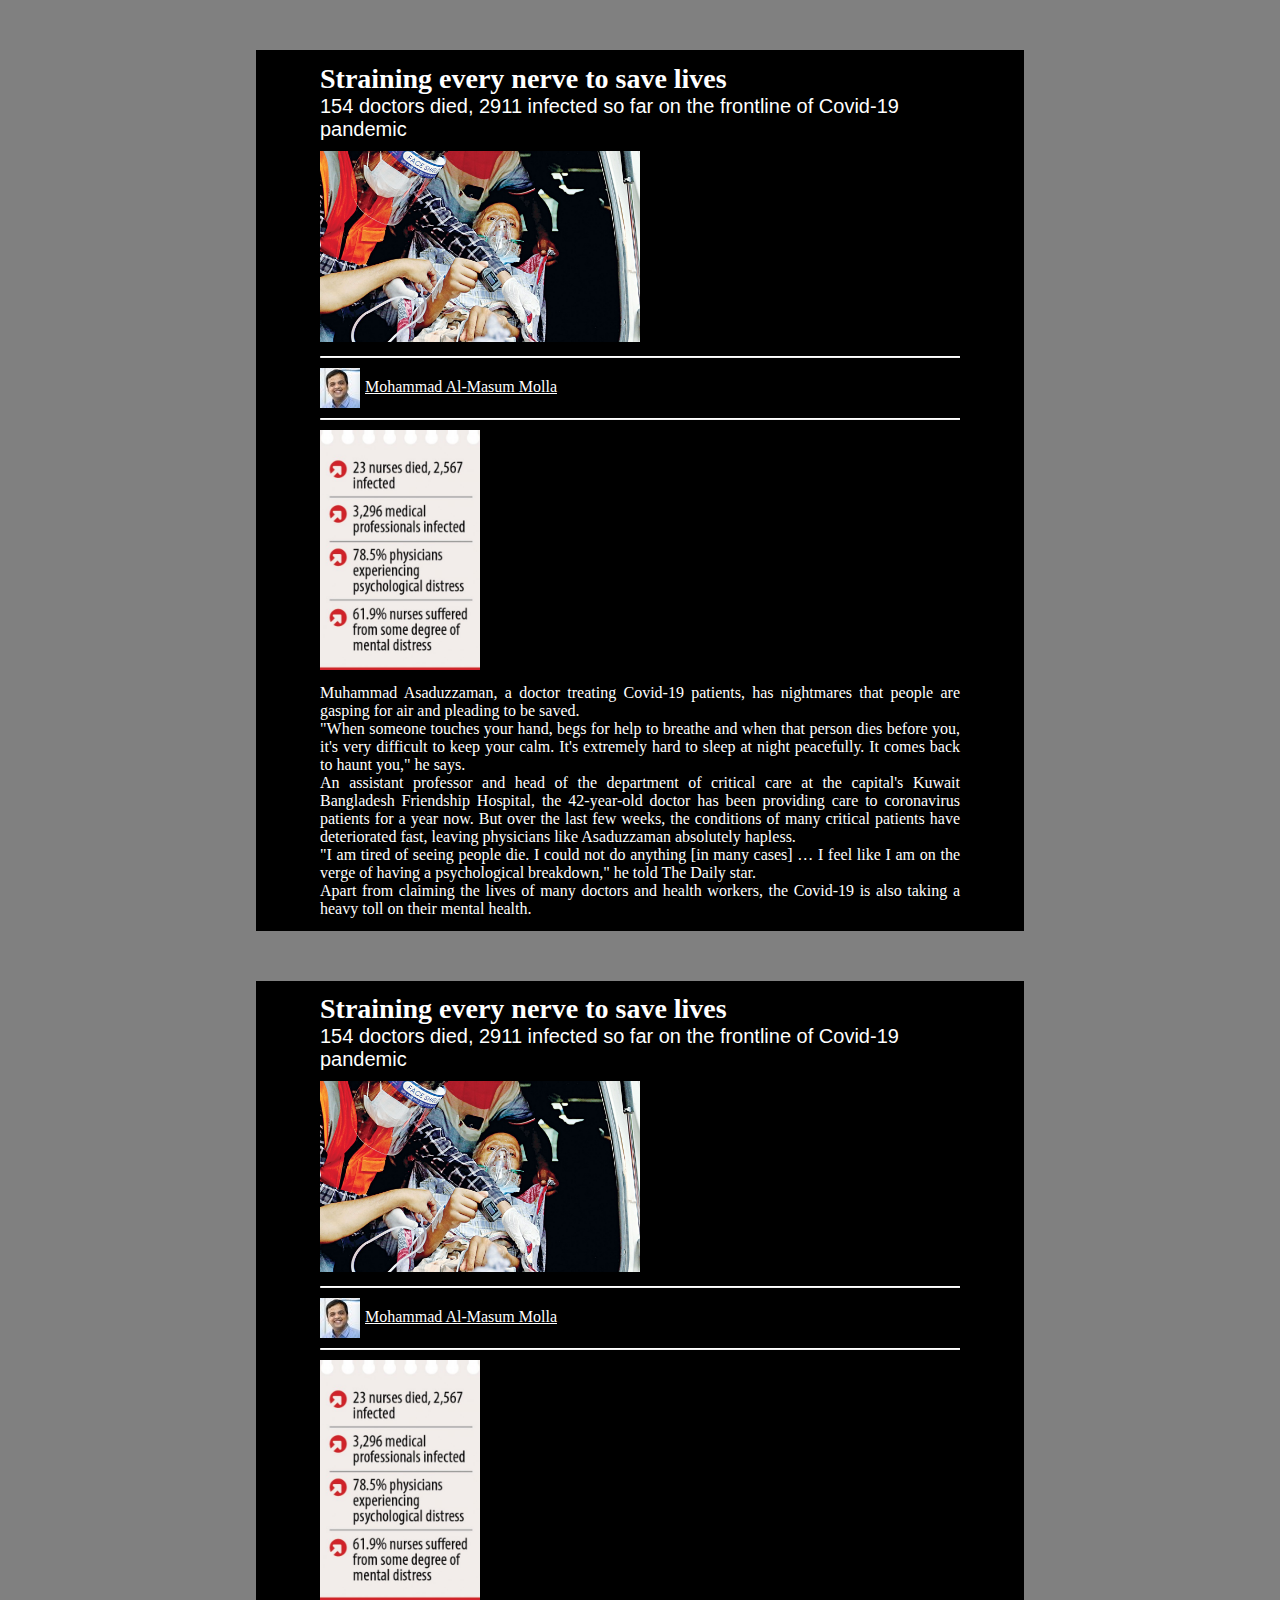
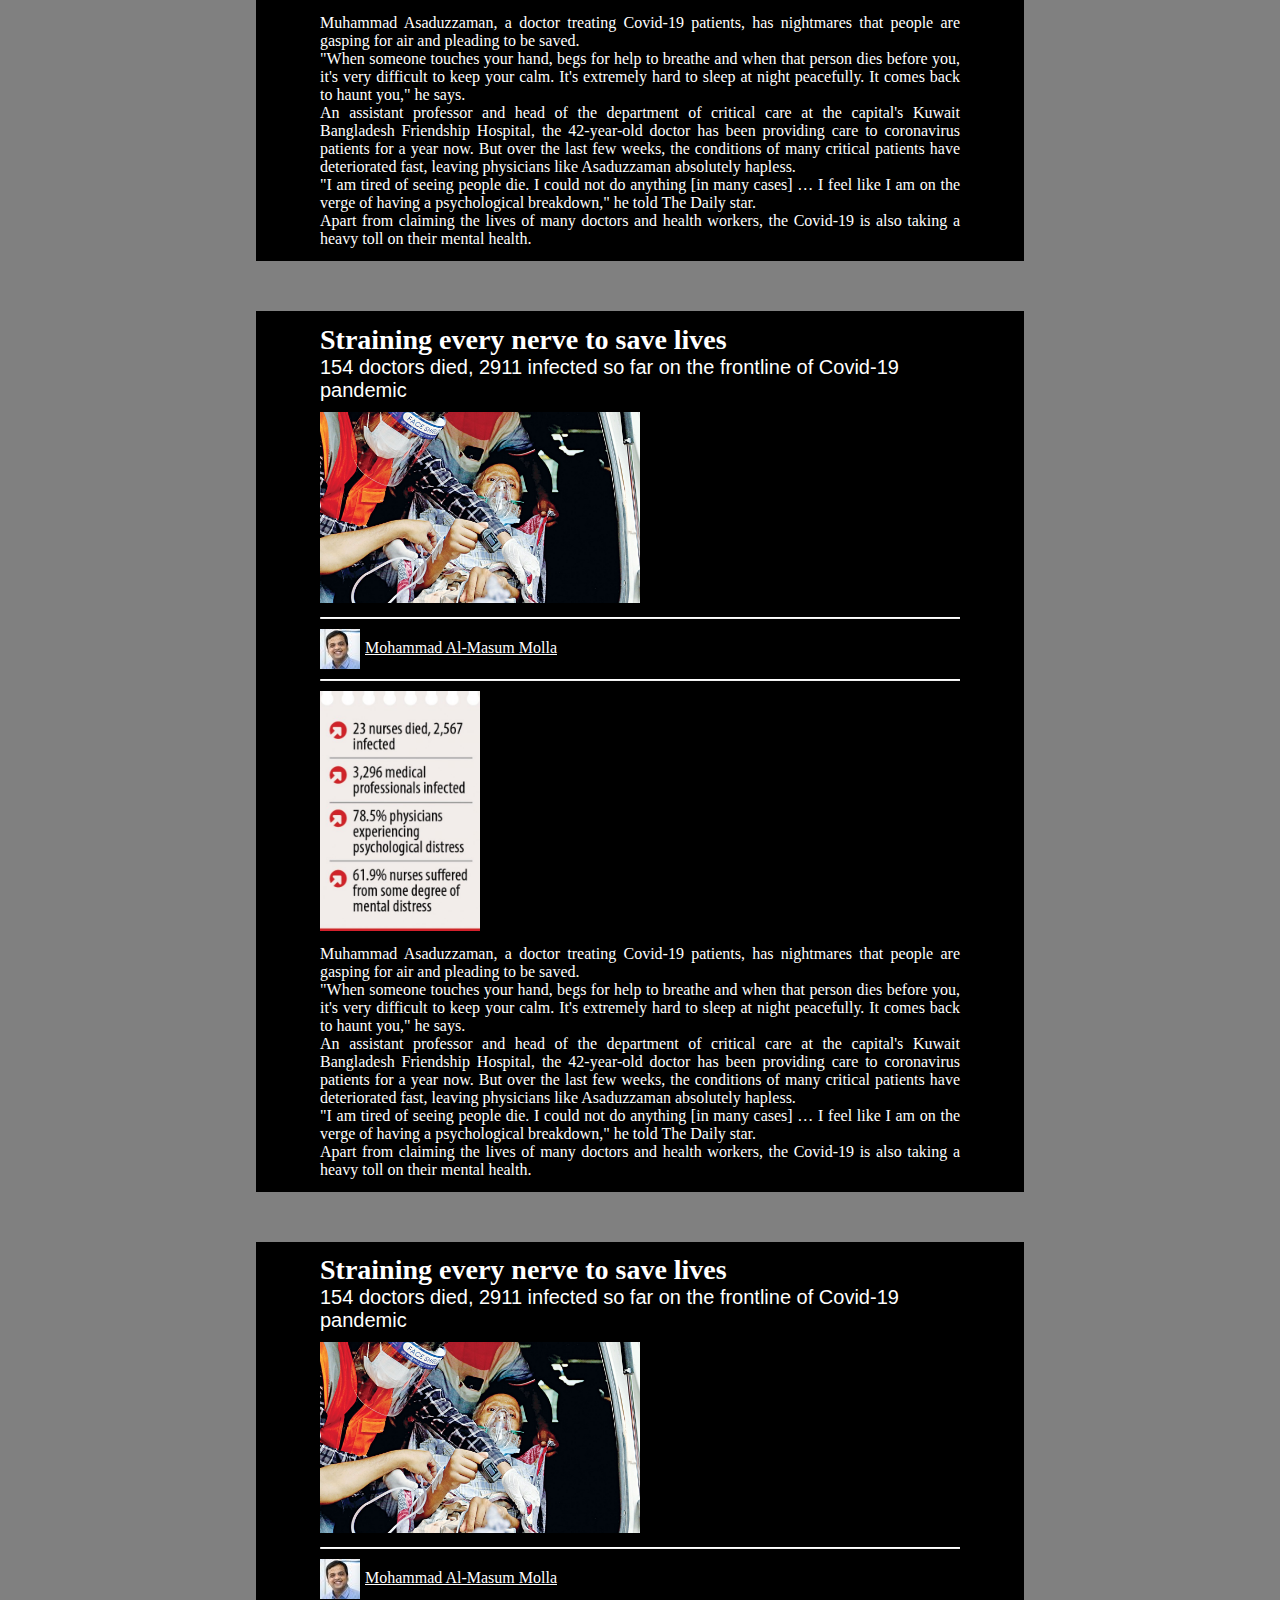
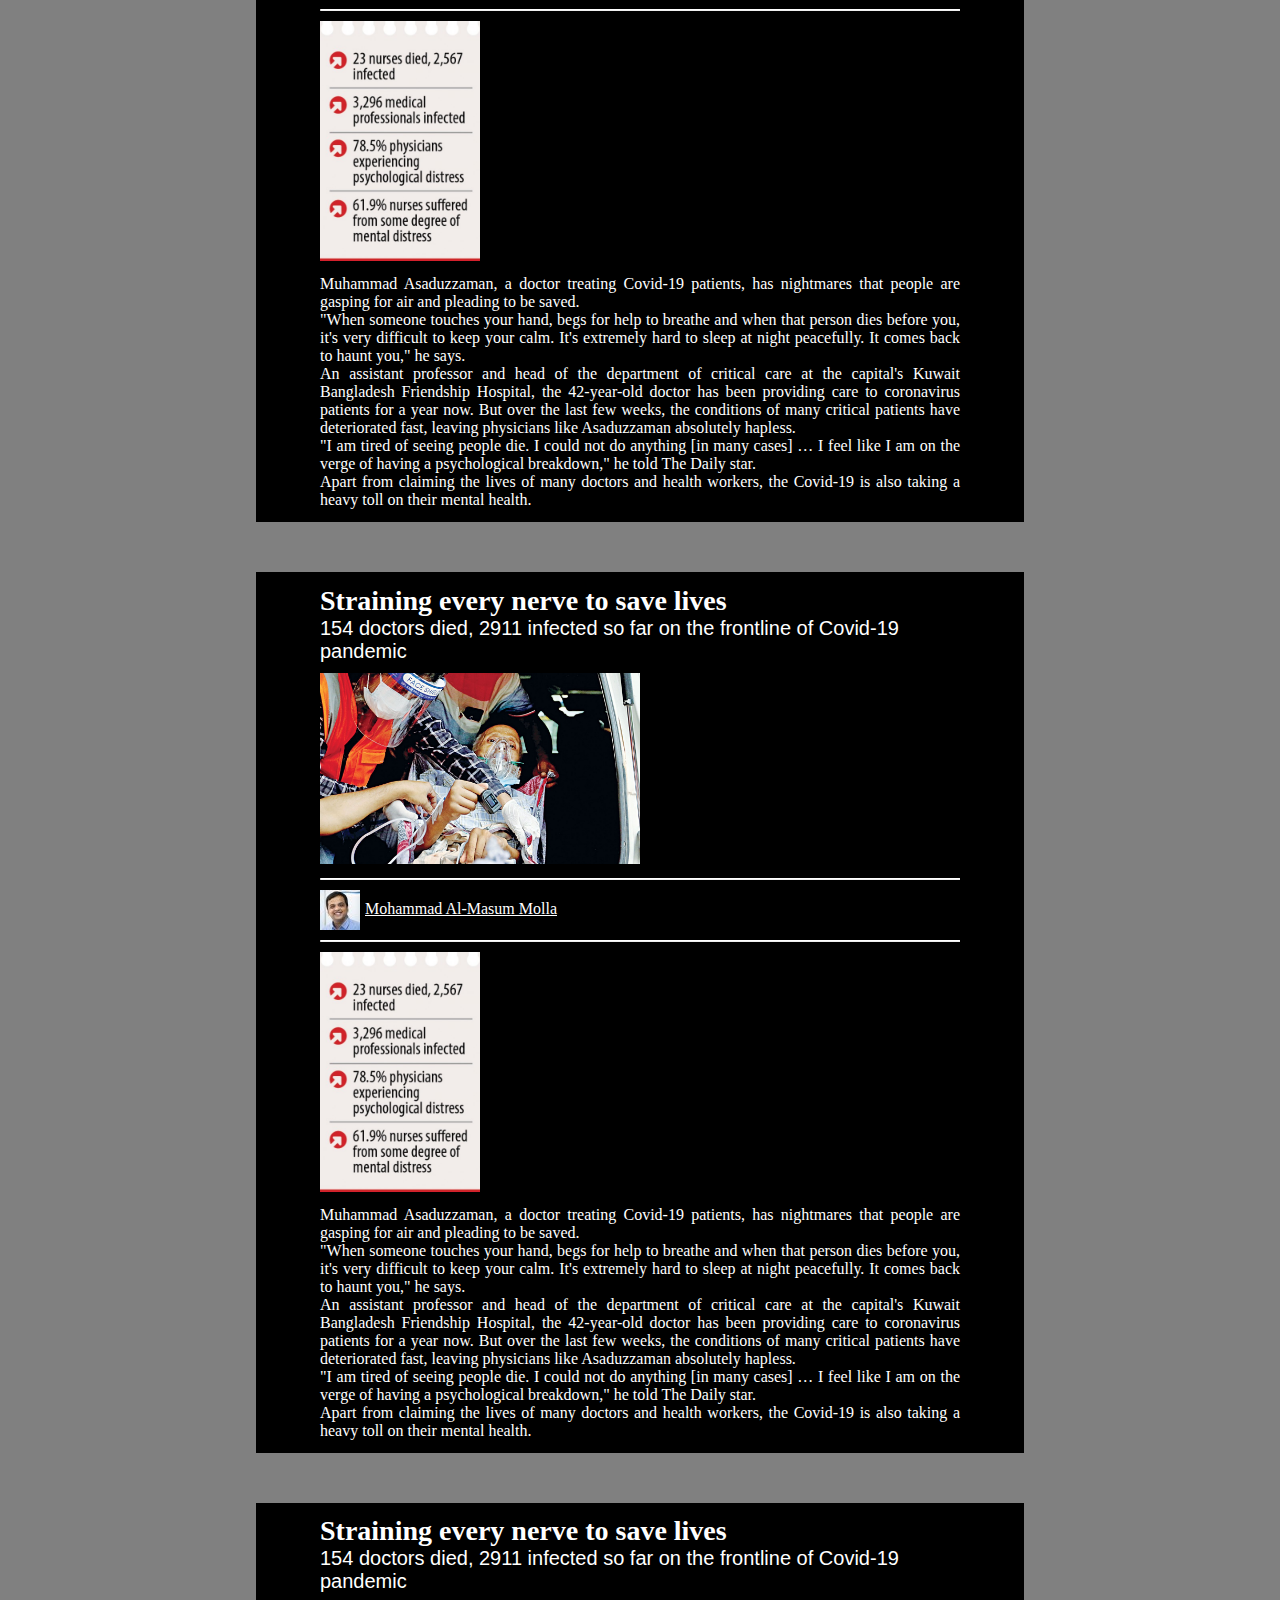
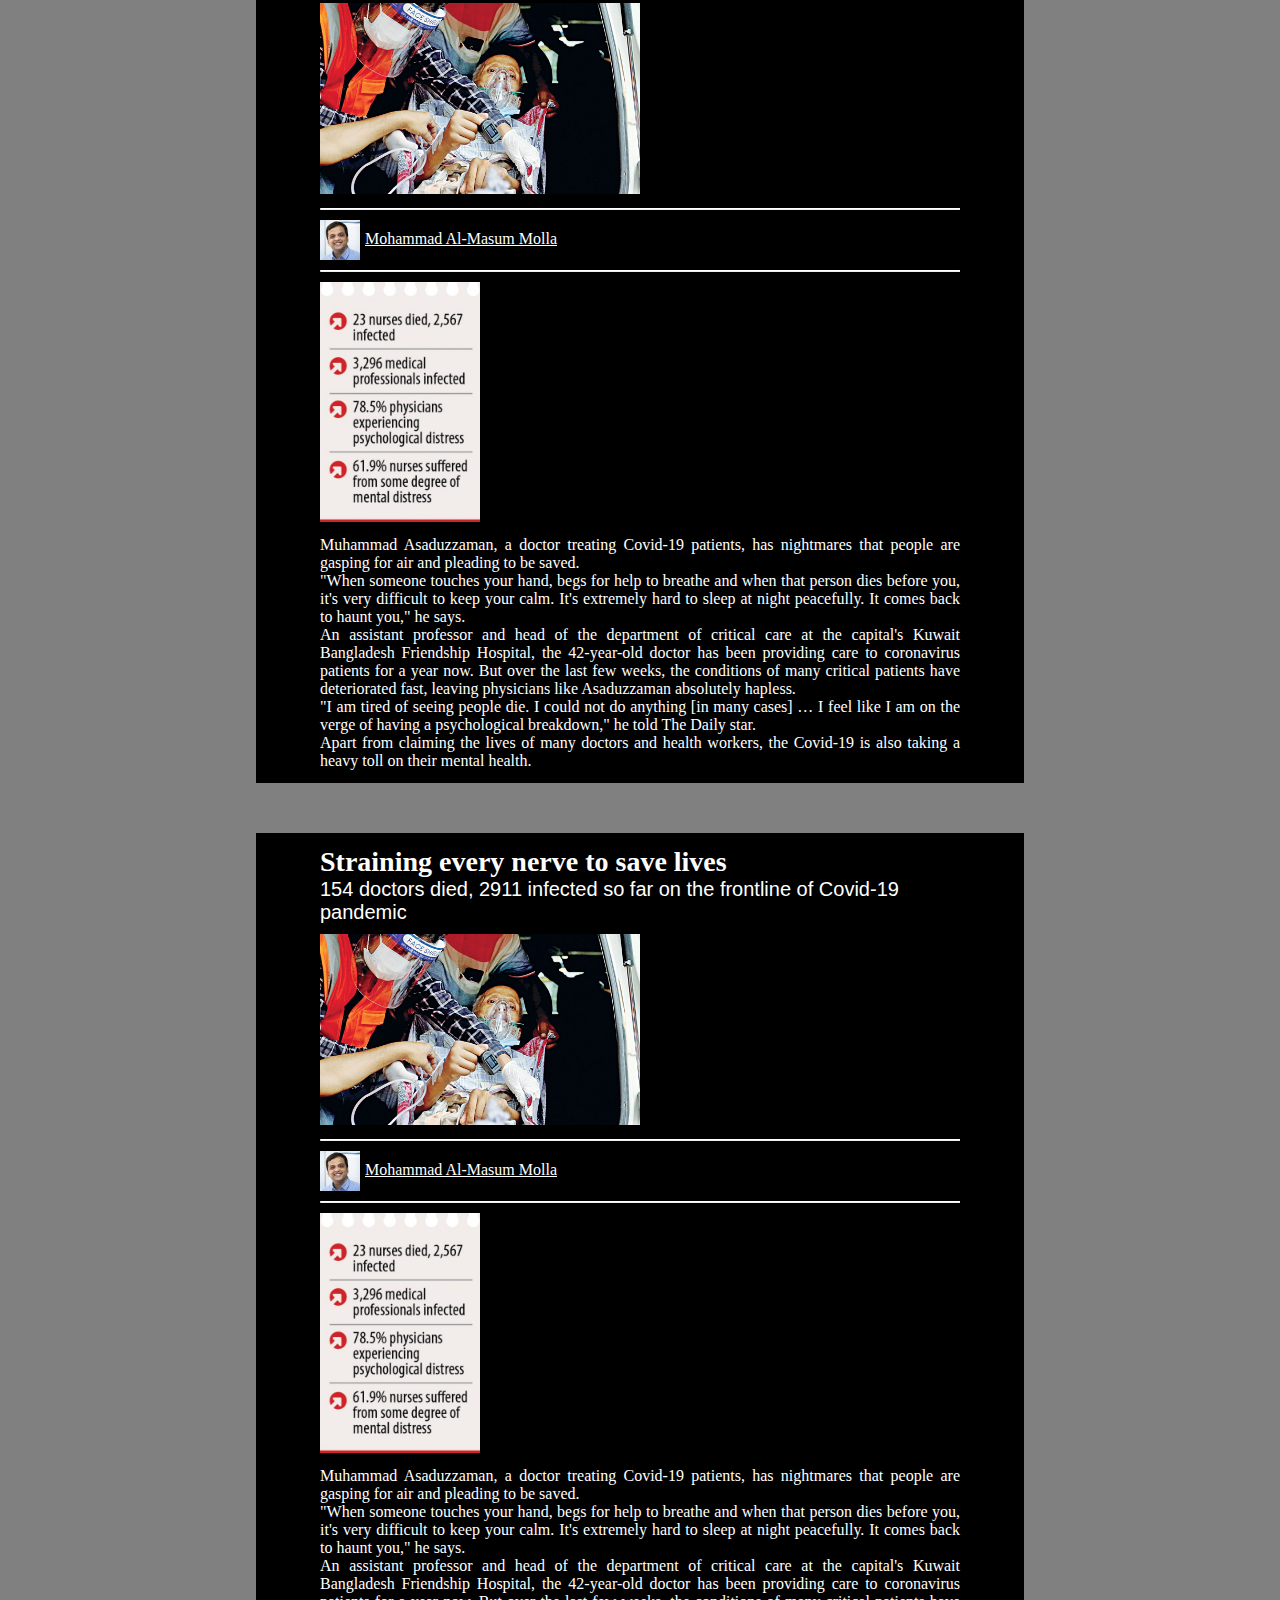
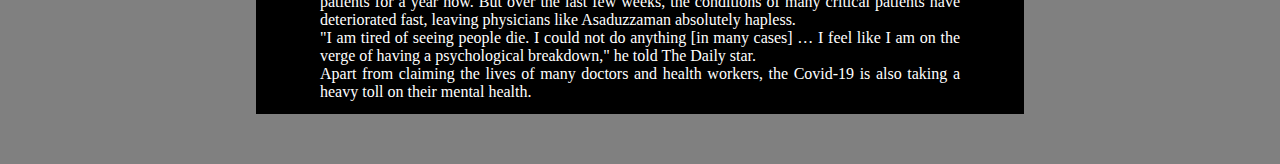
==== Blogs/index.html @ b3de39ba "Assignmet uploaded" ====
<!DOCTYPE html>
<html lang="en">

<head>
    <meta charset="UTF-8">
    <meta http-equiv="X-UA-Compatible" content="IE=edge">
    <meta name="viewport" content="width=device-width, initial-scale=1.0">
    <title>Blogs</title>
    <link rel="stylesheet" href="assets/css/style.css">
</head>

<body>
    <div class="blog">
        <h1>Straining every nerve to save lives</h1>
        <h2>154 doctors died, 2911 infected so far on the frontline of Covid-19 pandemic</h2>
        <img src="assets/images/image.jpg" alt="image1">
        <hr>
        <img src="assets/images/reporter.jpg" alt="">
        <p>Mohammad Al-Masum Molla</p>
        <hr>
        <img src="assets/images/chart.jpg" alt="">
        <br>
        <article>
            <p>
                Muhammad Asaduzzaman, a doctor treating Covid-19 patients, has nightmares that people are gasping for
                air
                and
                pleading to be saved.</p>

            <p>
                "When someone touches your hand, begs for help to breathe and when that person dies before you, it's
                very
                difficult to keep your calm. It's extremely hard to sleep at night peacefully. It comes back to haunt
                you,"
                he says.

            </p>

            <p>
                An assistant professor and head of the department of critical care at the capital's Kuwait Bangladesh
                Friendship Hospital, the 42-year-old doctor has been providing care to coronavirus patients for a year
                now.
                But over the last few weeks, the conditions of many critical patients have deteriorated fast, leaving
                physicians like Asaduzzaman absolutely hapless.
            </p>
            <p>
                "I am tired of seeing people die. I could not do anything [in many cases] … I feel like I am on the
                verge of
                having a psychological breakdown," he told The Daily star.
            </p>
            <p>
                Apart from claiming the lives of many doctors and health workers, the Covid-19 is also taking a heavy
                toll
                on their mental health.
            </p>
        </article>
    </div>


    <div class="blog">
        <h1>Straining every nerve to save lives</h1>
        <h2>154 doctors died, 2911 infected so far on the frontline of Covid-19 pandemic</h2>
        <img src="assets/images/image.jpg" alt="image1">
        <hr>
        <img src="assets/images/reporter.jpg" alt="">
        <p>Mohammad Al-Masum Molla</p>
        <hr>
        <img src="assets/images/chart.jpg" alt="">
        <br>
        <article>
            <p>
                Muhammad Asaduzzaman, a doctor treating Covid-19 patients, has nightmares that people are gasping for
                air
                and
                pleading to be saved.</p>

            <p>
                "When someone touches your hand, begs for help to breathe and when that person dies before you, it's
                very
                difficult to keep your calm. It's extremely hard to sleep at night peacefully. It comes back to haunt
                you,"
                he says.

            </p>

            <p>
                An assistant professor and head of the department of critical care at the capital's Kuwait Bangladesh
                Friendship Hospital, the 42-year-old doctor has been providing care to coronavirus patients for a year
                now.
                But over the last few weeks, the conditions of many critical patients have deteriorated fast, leaving
                physicians like Asaduzzaman absolutely hapless.
            </p>
            <p>
                "I am tired of seeing people die. I could not do anything [in many cases] … I feel like I am on the
                verge of
                having a psychological breakdown," he told The Daily star.
            </p>
            <p>
                Apart from claiming the lives of many doctors and health workers, the Covid-19 is also taking a heavy
                toll
                on their mental health.
            </p>
        </article>
    </div>

    <div class="blog">
        <h1>Straining every nerve to save lives</h1>
        <h2>154 doctors died, 2911 infected so far on the frontline of Covid-19 pandemic</h2>
        <img src="assets/images/image.jpg" alt="image1">
        <hr>
        <img src="assets/images/reporter.jpg" alt="">
        <p>Mohammad Al-Masum Molla</p>
        <hr>
        <img src="assets/images/chart.jpg" alt="">
        <br>
        <article>
            <p>
                Muhammad Asaduzzaman, a doctor treating Covid-19 patients, has nightmares that people are gasping for
                air
                and
                pleading to be saved.</p>

            <p>
                "When someone touches your hand, begs for help to breathe and when that person dies before you, it's
                very
                difficult to keep your calm. It's extremely hard to sleep at night peacefully. It comes back to haunt
                you,"
                he says.

            </p>

            <p>
                An assistant professor and head of the department of critical care at the capital's Kuwait Bangladesh
                Friendship Hospital, the 42-year-old doctor has been providing care to coronavirus patients for a year
                now.
                But over the last few weeks, the conditions of many critical patients have deteriorated fast, leaving
                physicians like Asaduzzaman absolutely hapless.
            </p>
            <p>
                "I am tired of seeing people die. I could not do anything [in many cases] … I feel like I am on the
                verge of
                having a psychological breakdown," he told The Daily star.
            </p>
            <p>
                Apart from claiming the lives of many doctors and health workers, the Covid-19 is also taking a heavy
                toll
                on their mental health.
            </p>
        </article>
    </div>

    <div class="blog">
        <h1>Straining every nerve to save lives</h1>
        <h2>154 doctors died, 2911 infected so far on the frontline of Covid-19 pandemic</h2>
        <img src="assets/images/image.jpg" alt="image1">
        <hr>
        <img src="assets/images/reporter.jpg" alt="">
        <p>Mohammad Al-Masum Molla</p>
        <hr>
        <img src="assets/images/chart.jpg" alt="">
        <br>
        <article>
            <p>
                Muhammad Asaduzzaman, a doctor treating Covid-19 patients, has nightmares that people are gasping for
                air
                and
                pleading to be saved.</p>

            <p>
                "When someone touches your hand, begs for help to breathe and when that person dies before you, it's
                very
                difficult to keep your calm. It's extremely hard to sleep at night peacefully. It comes back to haunt
                you,"
                he says.

            </p>

            <p>
                An assistant professor and head of the department of critical care at the capital's Kuwait Bangladesh
                Friendship Hospital, the 42-year-old doctor has been providing care to coronavirus patients for a year
                now.
                But over the last few weeks, the conditions of many critical patients have deteriorated fast, leaving
                physicians like Asaduzzaman absolutely hapless.
            </p>
            <p>
                "I am tired of seeing people die. I could not do anything [in many cases] … I feel like I am on the
                verge of
                having a psychological breakdown," he told The Daily star.
            </p>
            <p>
                Apart from claiming the lives of many doctors and health workers, the Covid-19 is also taking a heavy
                toll
                on their mental health.
            </p>
        </article>
    </div>

    <div class="blog">
        <h1>Straining every nerve to save lives</h1>
        <h2>154 doctors died, 2911 infected so far on the frontline of Covid-19 pandemic</h2>
        <img src="assets/images/image.jpg" alt="image1">
        <hr>
        <img src="assets/images/reporter.jpg" alt="">
        <p>Mohammad Al-Masum Molla</p>
        <hr>
        <img src="assets/images/chart.jpg" alt="">
        <br>
        <article>
            <p>
                Muhammad Asaduzzaman, a doctor treating Covid-19 patients, has nightmares that people are gasping for
                air
                and
                pleading to be saved.</p>

            <p>
                "When someone touches your hand, begs for help to breathe and when that person dies before you, it's
                very
                difficult to keep your calm. It's extremely hard to sleep at night peacefully. It comes back to haunt
                you,"
                he says.

            </p>

            <p>
                An assistant professor and head of the department of critical care at the capital's Kuwait Bangladesh
                Friendship Hospital, the 42-year-old doctor has been providing care to coronavirus patients for a year
                now.
                But over the last few weeks, the conditions of many critical patients have deteriorated fast, leaving
                physicians like Asaduzzaman absolutely hapless.
            </p>
            <p>
                "I am tired of seeing people die. I could not do anything [in many cases] … I feel like I am on the
                verge of
                having a psychological breakdown," he told The Daily star.
            </p>
            <p>
                Apart from claiming the lives of many doctors and health workers, the Covid-19 is also taking a heavy
                toll
                on their mental health.
            </p>
        </article>
    </div>

    <div class="blog">
        <h1>Straining every nerve to save lives</h1>
        <h2>154 doctors died, 2911 infected so far on the frontline of Covid-19 pandemic</h2>
        <img src="assets/images/image.jpg" alt="image1">
        <hr>
        <img src="assets/images/reporter.jpg" alt="">
        <p>Mohammad Al-Masum Molla</p>
        <hr>
        <img src="assets/images/chart.jpg" alt="">
        <br>
        <article>
            <p>
                Muhammad Asaduzzaman, a doctor treating Covid-19 patients, has nightmares that people are gasping for
                air
                and
                pleading to be saved.</p>

            <p>
                "When someone touches your hand, begs for help to breathe and when that person dies before you, it's
                very
                difficult to keep your calm. It's extremely hard to sleep at night peacefully. It comes back to haunt
                you,"
                he says.

            </p>

            <p>
                An assistant professor and head of the department of critical care at the capital's Kuwait Bangladesh
                Friendship Hospital, the 42-year-old doctor has been providing care to coronavirus patients for a year
                now.
                But over the last few weeks, the conditions of many critical patients have deteriorated fast, leaving
                physicians like Asaduzzaman absolutely hapless.
            </p>
            <p>
                "I am tired of seeing people die. I could not do anything [in many cases] … I feel like I am on the
                verge of
                having a psychological breakdown," he told The Daily star.
            </p>
            <p>
                Apart from claiming the lives of many doctors and health workers, the Covid-19 is also taking a heavy
                toll
                on their mental health.
            </p>
        </article>
    </div>

    <div class="blog">
        <h1>Straining every nerve to save lives</h1>
        <h2>154 doctors died, 2911 infected so far on the frontline of Covid-19 pandemic</h2>
        <img src="assets/images/image.jpg" alt="image1">
        <hr>
        <img src="assets/images/reporter.jpg" alt="">
        <p>Mohammad Al-Masum Molla</p>
        <hr>
        <img src="assets/images/chart.jpg" alt="">
        <br>
        <article>
            <p>
                Muhammad Asaduzzaman, a doctor treating Covid-19 patients, has nightmares that people are gasping for
                air
                and
                pleading to be saved.</p>

            <p>
                "When someone touches your hand, begs for help to breathe and when that person dies before you, it's
                very
                difficult to keep your calm. It's extremely hard to sleep at night peacefully. It comes back to haunt
                you,"
                he says.

            </p>

            <p>
                An assistant professor and head of the department of critical care at the capital's Kuwait Bangladesh
                Friendship Hospital, the 42-year-old doctor has been providing care to coronavirus patients for a year
                now.
                But over the last few weeks, the conditions of many critical patients have deteriorated fast, leaving
                physicians like Asaduzzaman absolutely hapless.
            </p>
            <p>
                "I am tired of seeing people die. I could not do anything [in many cases] … I feel like I am on the
                verge of
                having a psychological breakdown," he told The Daily star.
            </p>
            <p>
                Apart from claiming the lives of many doctors and health workers, the Covid-19 is also taking a heavy
                toll
                on their mental health.
            </p>
        </article>
    </div>

</body>

</html>
---- Blogs/assets/css/style.css ----
*{
    margin: 0 auto;
}
body{
    background-color: gray;
}
.blog{
    width: 50%;
    margin: 50px auto 50px;
    background-color: black;
    padding: 1% 5%;
}

.blog h1, h2,p,hr{
    color: white;
}

.blog h1{
    font-family: sigmar one;
    font-size: 28px;
}
.blog h2{
    font-family: arial;
    font-weight: lighter;
    margin-bottom: 10px;
    font-size: 20px;
}

.blog img:nth-child(3){
    width: 50%;
}
.blog hr{
    border-top: 1px solid white;
    margin: 10px 0px;
    clear: both;
}
.blog img:nth-child(5){
    float: left;
    margin-bottom: 10px;
}

.blog p:nth-child(6){
    text-decoration: underline;
    padding-left: 45px;
    margin-top: 20px;
    font-family: candara;
}

.blog img:nth-child(8){
    width: 25%;

    margin-bottom: 10px;
}

.blog article p{
    font-family: candara;
    text-align: justify;
}
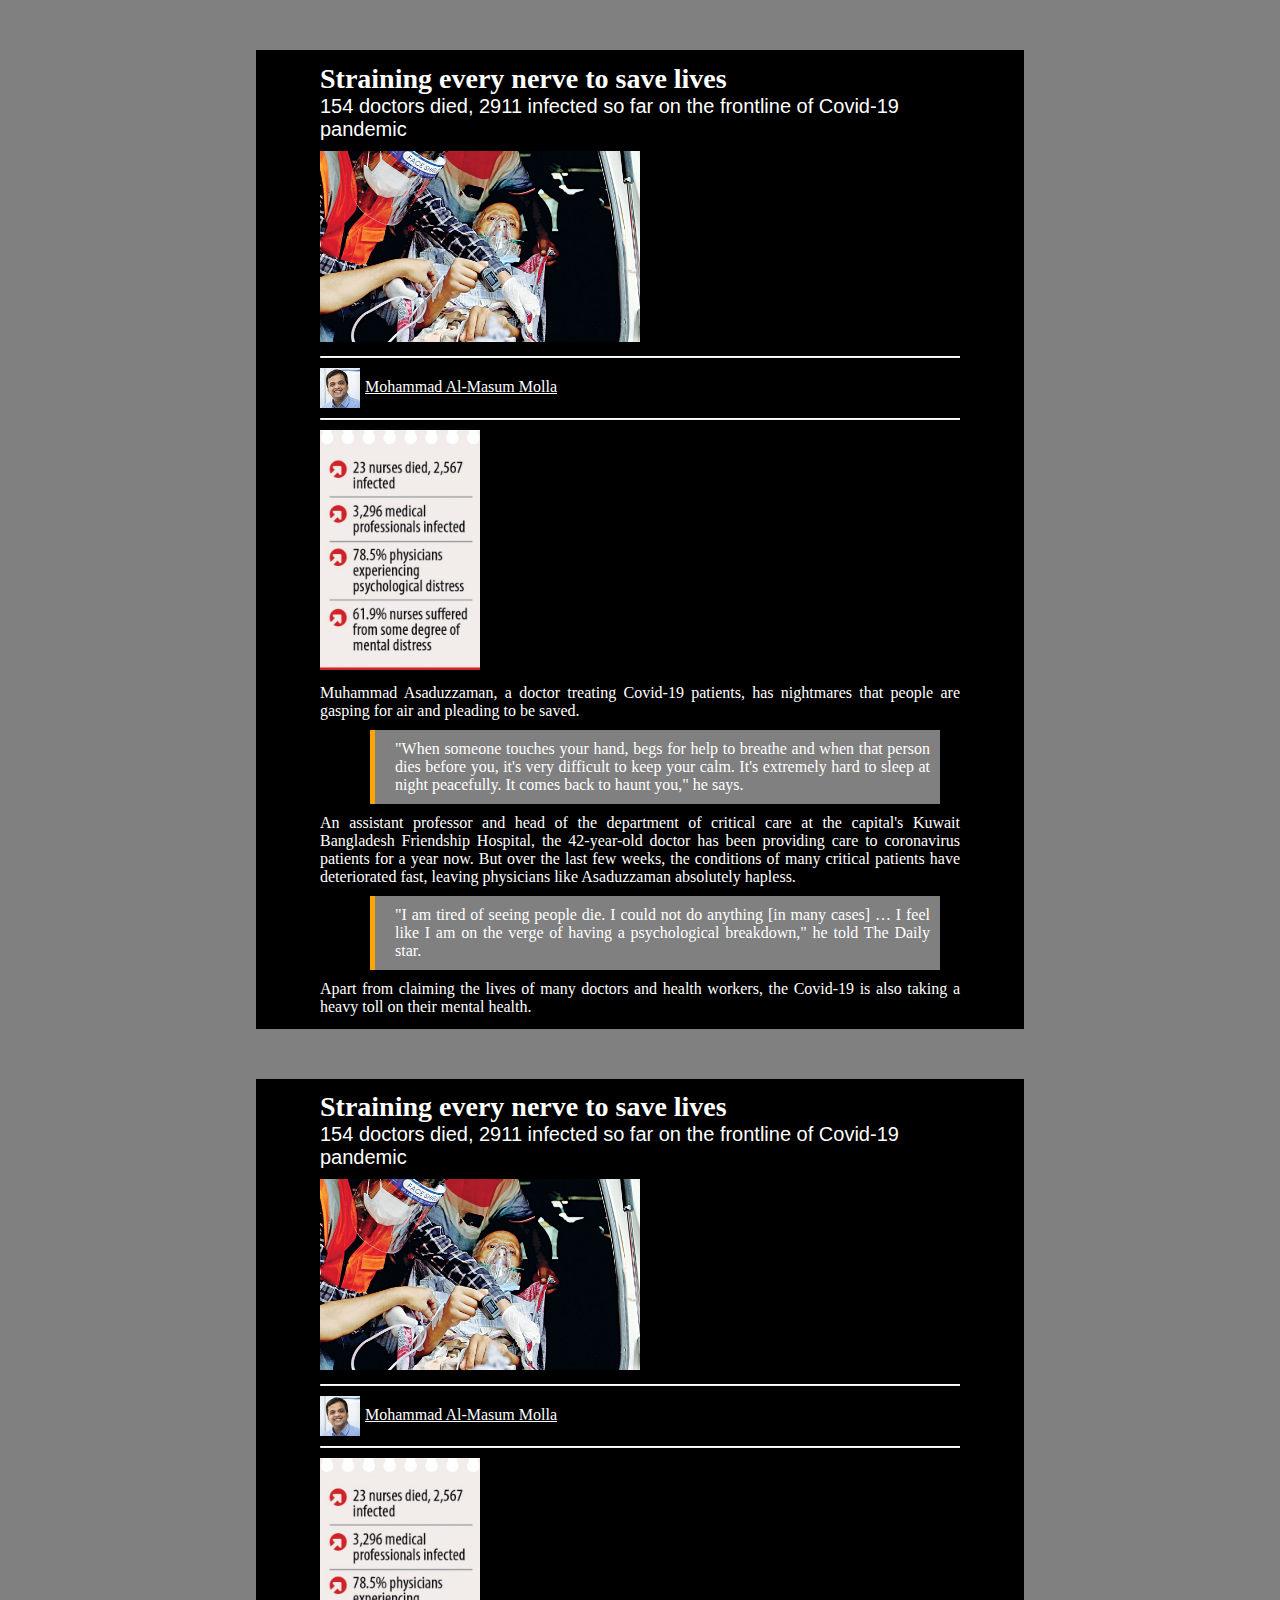
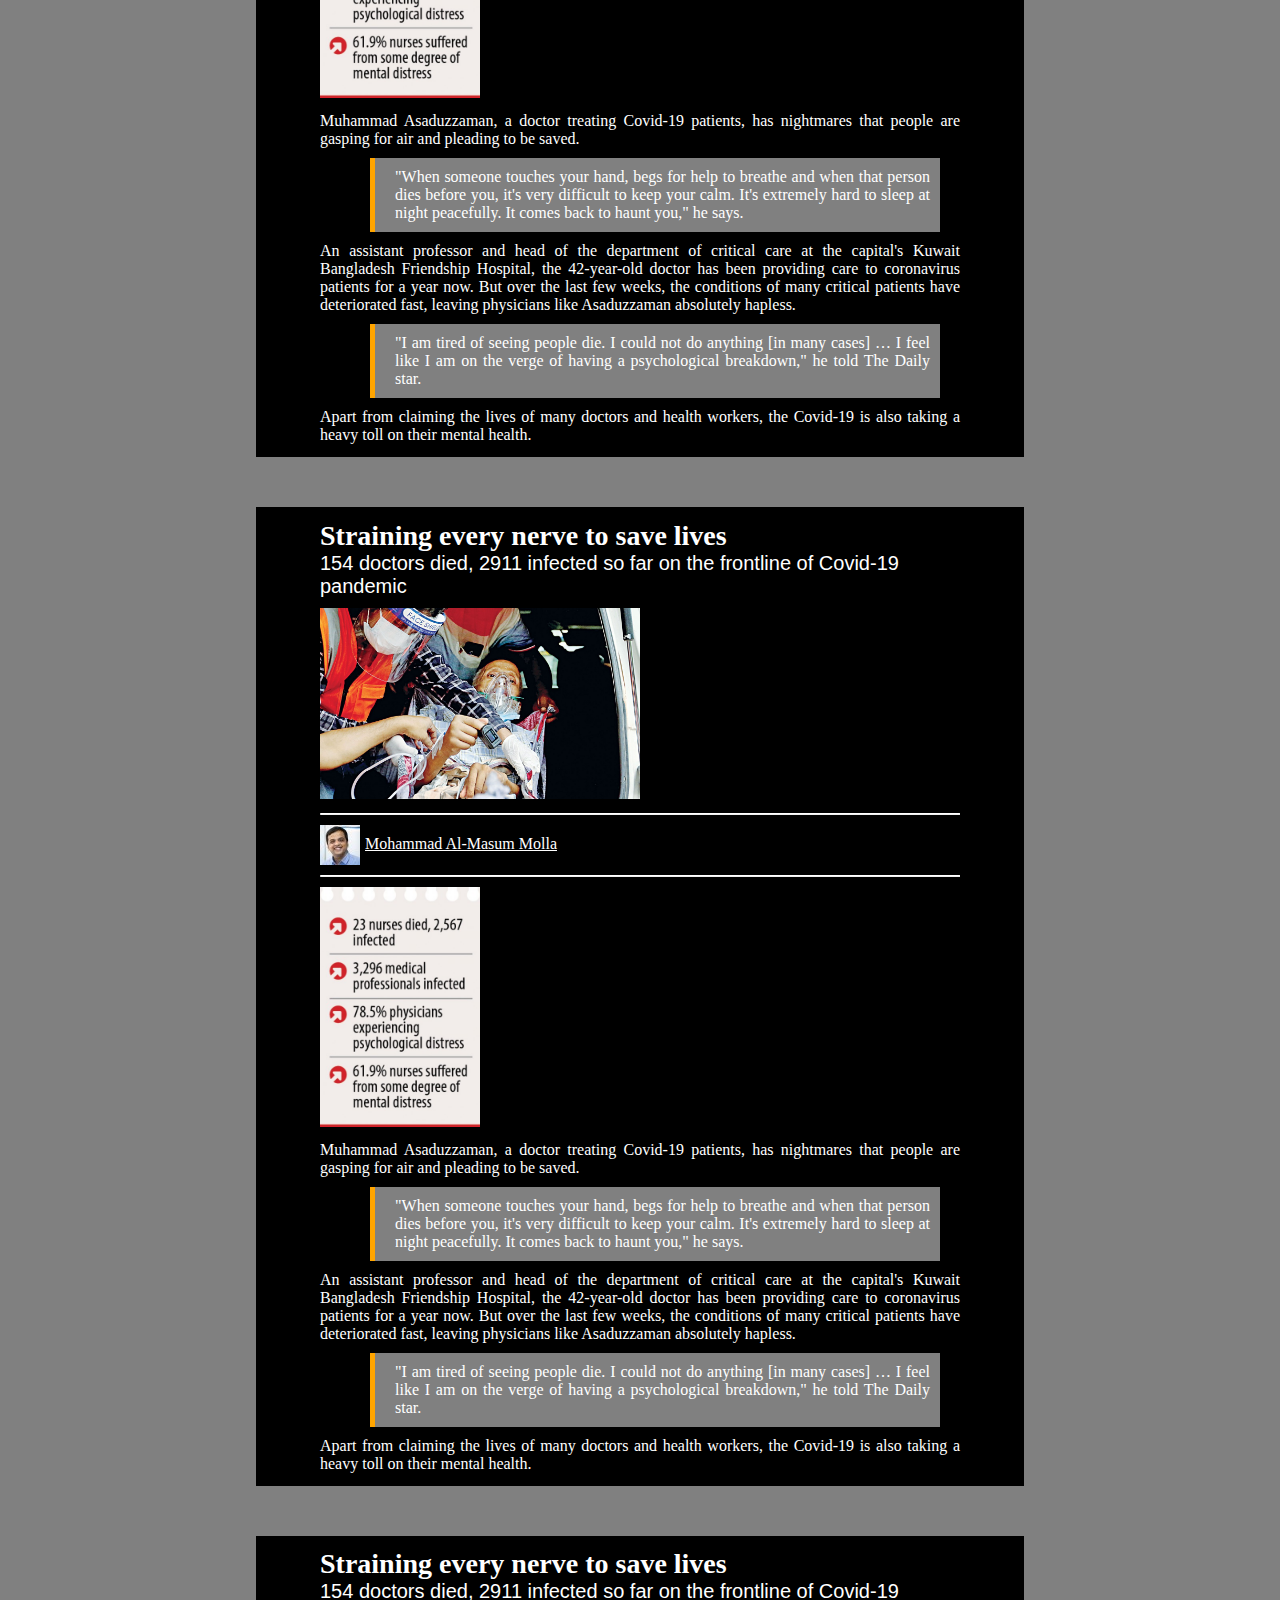
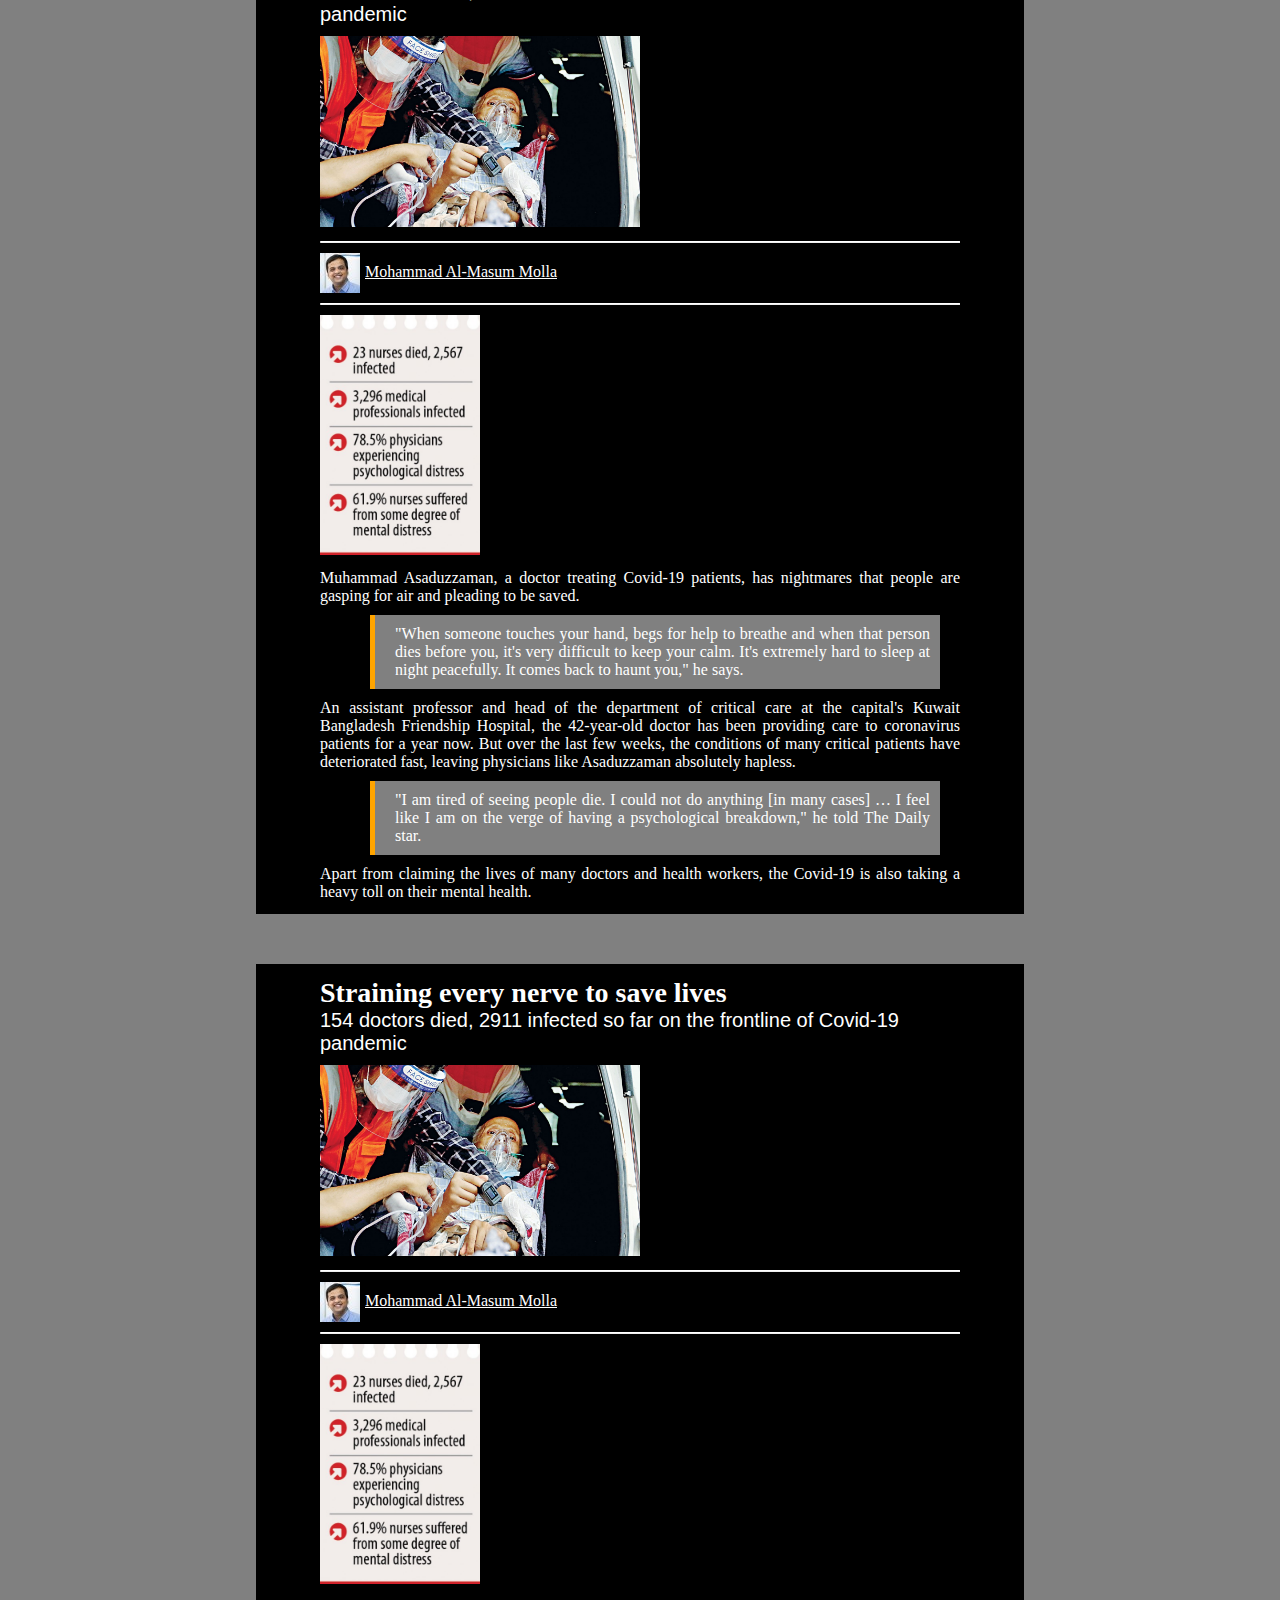
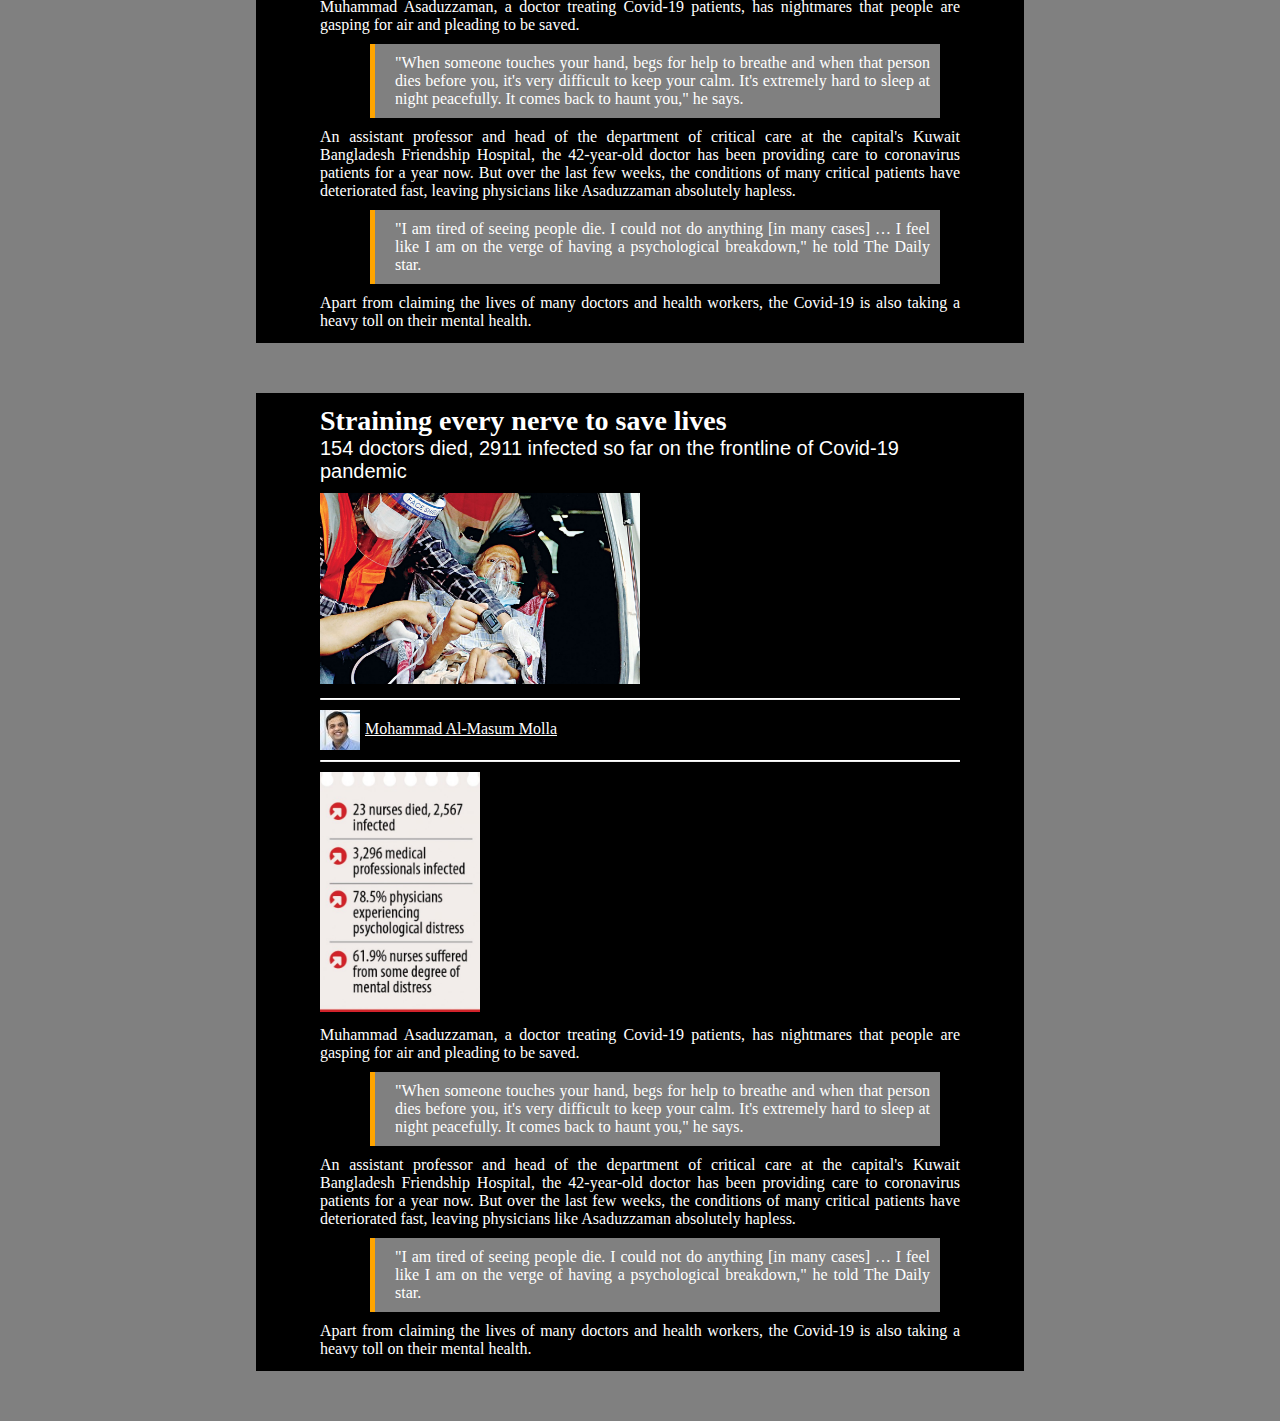
==== commit 6baf6d88: "blog edited" ====
--- a/Blogs/index.html
+++ b/Blogs/index.html
@@ -10,328 +10,316 @@
 </head>
 
 <body>
-    <div class="blog">
-        <h1>Straining every nerve to save lives</h1>
-        <h2>154 doctors died, 2911 infected so far on the frontline of Covid-19 pandemic</h2>
-        <img src="assets/images/image.jpg" alt="image1">
-        <hr>
-        <img src="assets/images/reporter.jpg" alt="">
-        <p>Mohammad Al-Masum Molla</p>
-        <hr>
-        <img src="assets/images/chart.jpg" alt="">
-        <br>
-        <article>
-            <p>
-                Muhammad Asaduzzaman, a doctor treating Covid-19 patients, has nightmares that people are gasping for
-                air
-                and
-                pleading to be saved.</p>
-
-            <p>
-                "When someone touches your hand, begs for help to breathe and when that person dies before you, it's
-                very
-                difficult to keep your calm. It's extremely hard to sleep at night peacefully. It comes back to haunt
-                you,"
-                he says.
-
-            </p>
-
-            <p>
-                An assistant professor and head of the department of critical care at the capital's Kuwait Bangladesh
-                Friendship Hospital, the 42-year-old doctor has been providing care to coronavirus patients for a year
-                now.
-                But over the last few weeks, the conditions of many critical patients have deteriorated fast, leaving
-                physicians like Asaduzzaman absolutely hapless.
-            </p>
-            <p>
-                "I am tired of seeing people die. I could not do anything [in many cases] … I feel like I am on the
-                verge of
-                having a psychological breakdown," he told The Daily star.
-            </p>
-            <p>
-                Apart from claiming the lives of many doctors and health workers, the Covid-19 is also taking a heavy
-                toll
-                on their mental health.
-            </p>
-        </article>
-    </div>
-
-
-    <div class="blog">
-        <h1>Straining every nerve to save lives</h1>
-        <h2>154 doctors died, 2911 infected so far on the frontline of Covid-19 pandemic</h2>
-        <img src="assets/images/image.jpg" alt="image1">
-        <hr>
-        <img src="assets/images/reporter.jpg" alt="">
-        <p>Mohammad Al-Masum Molla</p>
-        <hr>
-        <img src="assets/images/chart.jpg" alt="">
-        <br>
-        <article>
-            <p>
-                Muhammad Asaduzzaman, a doctor treating Covid-19 patients, has nightmares that people are gasping for
-                air
-                and
-                pleading to be saved.</p>
-
-            <p>
-                "When someone touches your hand, begs for help to breathe and when that person dies before you, it's
-                very
-                difficult to keep your calm. It's extremely hard to sleep at night peacefully. It comes back to haunt
-                you,"
-                he says.
-
-            </p>
-
-            <p>
-                An assistant professor and head of the department of critical care at the capital's Kuwait Bangladesh
-                Friendship Hospital, the 42-year-old doctor has been providing care to coronavirus patients for a year
-                now.
-                But over the last few weeks, the conditions of many critical patients have deteriorated fast, leaving
-                physicians like Asaduzzaman absolutely hapless.
-            </p>
-            <p>
-                "I am tired of seeing people die. I could not do anything [in many cases] … I feel like I am on the
-                verge of
-                having a psychological breakdown," he told The Daily star.
-            </p>
-            <p>
-                Apart from claiming the lives of many doctors and health workers, the Covid-19 is also taking a heavy
-                toll
-                on their mental health.
-            </p>
-        </article>
-    </div>
-
-    <div class="blog">
-        <h1>Straining every nerve to save lives</h1>
-        <h2>154 doctors died, 2911 infected so far on the frontline of Covid-19 pandemic</h2>
-        <img src="assets/images/image.jpg" alt="image1">
-        <hr>
-        <img src="assets/images/reporter.jpg" alt="">
-        <p>Mohammad Al-Masum Molla</p>
-        <hr>
-        <img src="assets/images/chart.jpg" alt="">
-        <br>
-        <article>
-            <p>
-                Muhammad Asaduzzaman, a doctor treating Covid-19 patients, has nightmares that people are gasping for
-                air
-                and
-                pleading to be saved.</p>
-
-            <p>
-                "When someone touches your hand, begs for help to breathe and when that person dies before you, it's
-                very
-                difficult to keep your calm. It's extremely hard to sleep at night peacefully. It comes back to haunt
-                you,"
-                he says.
-
-            </p>
-
-            <p>
-                An assistant professor and head of the department of critical care at the capital's Kuwait Bangladesh
-                Friendship Hospital, the 42-year-old doctor has been providing care to coronavirus patients for a year
-                now.
-                But over the last few weeks, the conditions of many critical patients have deteriorated fast, leaving
-                physicians like Asaduzzaman absolutely hapless.
-            </p>
-            <p>
-                "I am tired of seeing people die. I could not do anything [in many cases] … I feel like I am on the
-                verge of
-                having a psychological breakdown," he told The Daily star.
-            </p>
-            <p>
-                Apart from claiming the lives of many doctors and health workers, the Covid-19 is also taking a heavy
-                toll
-                on their mental health.
-            </p>
-        </article>
-    </div>
-
-    <div class="blog">
-        <h1>Straining every nerve to save lives</h1>
-        <h2>154 doctors died, 2911 infected so far on the frontline of Covid-19 pandemic</h2>
-        <img src="assets/images/image.jpg" alt="image1">
-        <hr>
-        <img src="assets/images/reporter.jpg" alt="">
-        <p>Mohammad Al-Masum Molla</p>
-        <hr>
-        <img src="assets/images/chart.jpg" alt="">
-        <br>
-        <article>
-            <p>
-                Muhammad Asaduzzaman, a doctor treating Covid-19 patients, has nightmares that people are gasping for
-                air
-                and
-                pleading to be saved.</p>
-
-            <p>
-                "When someone touches your hand, begs for help to breathe and when that person dies before you, it's
-                very
-                difficult to keep your calm. It's extremely hard to sleep at night peacefully. It comes back to haunt
-                you,"
-                he says.
-
-            </p>
-
-            <p>
-                An assistant professor and head of the department of critical care at the capital's Kuwait Bangladesh
-                Friendship Hospital, the 42-year-old doctor has been providing care to coronavirus patients for a year
-                now.
-                But over the last few weeks, the conditions of many critical patients have deteriorated fast, leaving
-                physicians like Asaduzzaman absolutely hapless.
-            </p>
-            <p>
-                "I am tired of seeing people die. I could not do anything [in many cases] … I feel like I am on the
-                verge of
-                having a psychological breakdown," he told The Daily star.
-            </p>
-            <p>
-                Apart from claiming the lives of many doctors and health workers, the Covid-19 is also taking a heavy
-                toll
-                on their mental health.
-            </p>
-        </article>
-    </div>
-
-    <div class="blog">
-        <h1>Straining every nerve to save lives</h1>
-        <h2>154 doctors died, 2911 infected so far on the frontline of Covid-19 pandemic</h2>
-        <img src="assets/images/image.jpg" alt="image1">
-        <hr>
-        <img src="assets/images/reporter.jpg" alt="">
-        <p>Mohammad Al-Masum Molla</p>
-        <hr>
-        <img src="assets/images/chart.jpg" alt="">
-        <br>
-        <article>
-            <p>
-                Muhammad Asaduzzaman, a doctor treating Covid-19 patients, has nightmares that people are gasping for
-                air
-                and
-                pleading to be saved.</p>
-
-            <p>
-                "When someone touches your hand, begs for help to breathe and when that person dies before you, it's
-                very
-                difficult to keep your calm. It's extremely hard to sleep at night peacefully. It comes back to haunt
-                you,"
-                he says.
-
-            </p>
-
-            <p>
-                An assistant professor and head of the department of critical care at the capital's Kuwait Bangladesh
-                Friendship Hospital, the 42-year-old doctor has been providing care to coronavirus patients for a year
-                now.
-                But over the last few weeks, the conditions of many critical patients have deteriorated fast, leaving
-                physicians like Asaduzzaman absolutely hapless.
-            </p>
-            <p>
-                "I am tired of seeing people die. I could not do anything [in many cases] … I feel like I am on the
-                verge of
-                having a psychological breakdown," he told The Daily star.
-            </p>
-            <p>
-                Apart from claiming the lives of many doctors and health workers, the Covid-19 is also taking a heavy
-                toll
-                on their mental health.
-            </p>
-        </article>
-    </div>
-
-    <div class="blog">
-        <h1>Straining every nerve to save lives</h1>
-        <h2>154 doctors died, 2911 infected so far on the frontline of Covid-19 pandemic</h2>
-        <img src="assets/images/image.jpg" alt="image1">
-        <hr>
-        <img src="assets/images/reporter.jpg" alt="">
-        <p>Mohammad Al-Masum Molla</p>
-        <hr>
-        <img src="assets/images/chart.jpg" alt="">
-        <br>
-        <article>
-            <p>
-                Muhammad Asaduzzaman, a doctor treating Covid-19 patients, has nightmares that people are gasping for
-                air
-                and
-                pleading to be saved.</p>
-
-            <p>
-                "When someone touches your hand, begs for help to breathe and when that person dies before you, it's
-                very
-                difficult to keep your calm. It's extremely hard to sleep at night peacefully. It comes back to haunt
-                you,"
-                he says.
-
-            </p>
-
-            <p>
-                An assistant professor and head of the department of critical care at the capital's Kuwait Bangladesh
-                Friendship Hospital, the 42-year-old doctor has been providing care to coronavirus patients for a year
-                now.
-                But over the last few weeks, the conditions of many critical patients have deteriorated fast, leaving
-                physicians like Asaduzzaman absolutely hapless.
-            </p>
-            <p>
-                "I am tired of seeing people die. I could not do anything [in many cases] … I feel like I am on the
-                verge of
-                having a psychological breakdown," he told The Daily star.
-            </p>
-            <p>
-                Apart from claiming the lives of many doctors and health workers, the Covid-19 is also taking a heavy
-                toll
-                on their mental health.
-            </p>
-        </article>
-    </div>
-
-    <div class="blog">
-        <h1>Straining every nerve to save lives</h1>
-        <h2>154 doctors died, 2911 infected so far on the frontline of Covid-19 pandemic</h2>
-        <img src="assets/images/image.jpg" alt="image1">
-        <hr>
-        <img src="assets/images/reporter.jpg" alt="">
-        <p>Mohammad Al-Masum Molla</p>
-        <hr>
-        <img src="assets/images/chart.jpg" alt="">
-        <br>
-        <article>
-            <p>
-                Muhammad Asaduzzaman, a doctor treating Covid-19 patients, has nightmares that people are gasping for
-                air
-                and
-                pleading to be saved.</p>
-
-            <p>
-                "When someone touches your hand, begs for help to breathe and when that person dies before you, it's
-                very
-                difficult to keep your calm. It's extremely hard to sleep at night peacefully. It comes back to haunt
-                you,"
-                he says.
-
-            </p>
-
-            <p>
-                An assistant professor and head of the department of critical care at the capital's Kuwait Bangladesh
-                Friendship Hospital, the 42-year-old doctor has been providing care to coronavirus patients for a year
-                now.
-                But over the last few weeks, the conditions of many critical patients have deteriorated fast, leaving
-                physicians like Asaduzzaman absolutely hapless.
-            </p>
-            <p>
-                "I am tired of seeing people die. I could not do anything [in many cases] … I feel like I am on the
-                verge of
-                having a psychological breakdown," he told The Daily star.
-            </p>
-            <p>
-                Apart from claiming the lives of many doctors and health workers, the Covid-19 is also taking a heavy
-                toll
-                on their mental health.
-            </p>
-        </article>
-    </div>
+
+    <div class="blog">
+        <h1>Straining every nerve to save lives</h1>
+        <h2>154 doctors died, 2911 infected so far on the frontline of Covid-19 pandemic</h2>
+        <img src="assets/images/image.jpg" alt="image1">
+        <hr>
+        <img src="assets/images/reporter.jpg" alt="">
+        <p>Mohammad Al-Masum Molla</p>
+        <hr>
+        <img src="assets/images/chart.jpg" alt="">
+        <br>
+        <article>
+            <p>
+                Muhammad Asaduzzaman, a doctor treating Covid-19 patients, has nightmares that people are gasping for
+                air
+                and
+                pleading to be saved.</p>
+
+            <blockquote>
+
+                "When someone touches your hand, begs for help to breathe and when that person dies before you, it's
+                very
+                difficult to keep your calm. It's extremely hard to sleep at night peacefully. It comes back to
+                haunt
+                you,"
+                he says.
+
+
+            </blockquote>
+
+            <p>
+                An assistant professor and head of the department of critical care at the capital's Kuwait Bangladesh
+                Friendship Hospital, the 42-year-old doctor has been providing care to coronavirus patients for a year
+                now.
+                But over the last few weeks, the conditions of many critical patients have deteriorated fast, leaving
+                physicians like Asaduzzaman absolutely hapless.
+            </p>
+            <blockquote>
+
+                "I am tired of seeing people die. I could not do anything [in many cases] … I feel like I am on the
+                verge of
+                having a psychological breakdown," he told The Daily star.
+
+            </blockquote>
+            <p>
+                Apart from claiming the lives of many doctors and health workers, the Covid-19 is also taking a heavy
+                toll
+                on their mental health.
+            </p>
+        </article>
+    </div>
+
+    <div class="blog">
+        <h1>Straining every nerve to save lives</h1>
+        <h2>154 doctors died, 2911 infected so far on the frontline of Covid-19 pandemic</h2>
+        <img src="assets/images/image.jpg" alt="image1">
+        <hr>
+        <img src="assets/images/reporter.jpg" alt="">
+        <p>Mohammad Al-Masum Molla</p>
+        <hr>
+        <img src="assets/images/chart.jpg" alt="">
+        <br>
+        <article>
+            <p>
+                Muhammad Asaduzzaman, a doctor treating Covid-19 patients, has nightmares that people are gasping for
+                air
+                and
+                pleading to be saved.</p>
+
+            <blockquote>
+
+                "When someone touches your hand, begs for help to breathe and when that person dies before you, it's
+                very
+                difficult to keep your calm. It's extremely hard to sleep at night peacefully. It comes back to
+                haunt
+                you,"
+                he says.
+
+
+            </blockquote>
+
+            <p>
+                An assistant professor and head of the department of critical care at the capital's Kuwait Bangladesh
+                Friendship Hospital, the 42-year-old doctor has been providing care to coronavirus patients for a year
+                now.
+                But over the last few weeks, the conditions of many critical patients have deteriorated fast, leaving
+                physicians like Asaduzzaman absolutely hapless.
+            </p>
+            <blockquote>
+
+                "I am tired of seeing people die. I could not do anything [in many cases] … I feel like I am on the
+                verge of
+                having a psychological breakdown," he told The Daily star.
+
+            </blockquote>
+            <p>
+                Apart from claiming the lives of many doctors and health workers, the Covid-19 is also taking a heavy
+                toll
+                on their mental health.
+            </p>
+        </article>
+    </div>
+
+    <div class="blog">
+        <h1>Straining every nerve to save lives</h1>
+        <h2>154 doctors died, 2911 infected so far on the frontline of Covid-19 pandemic</h2>
+        <img src="assets/images/image.jpg" alt="image1">
+        <hr>
+        <img src="assets/images/reporter.jpg" alt="">
+        <p>Mohammad Al-Masum Molla</p>
+        <hr>
+        <img src="assets/images/chart.jpg" alt="">
+        <br>
+        <article>
+            <p>
+                Muhammad Asaduzzaman, a doctor treating Covid-19 patients, has nightmares that people are gasping for
+                air
+                and
+                pleading to be saved.</p>
+
+            <blockquote>
+
+                "When someone touches your hand, begs for help to breathe and when that person dies before you, it's
+                very
+                difficult to keep your calm. It's extremely hard to sleep at night peacefully. It comes back to
+                haunt
+                you,"
+                he says.
+
+
+            </blockquote>
+
+            <p>
+                An assistant professor and head of the department of critical care at the capital's Kuwait Bangladesh
+                Friendship Hospital, the 42-year-old doctor has been providing care to coronavirus patients for a year
+                now.
+                But over the last few weeks, the conditions of many critical patients have deteriorated fast, leaving
+                physicians like Asaduzzaman absolutely hapless.
+            </p>
+            <blockquote>
+
+                "I am tired of seeing people die. I could not do anything [in many cases] … I feel like I am on the
+                verge of
+                having a psychological breakdown," he told The Daily star.
+
+            </blockquote>
+            <p>
+                Apart from claiming the lives of many doctors and health workers, the Covid-19 is also taking a heavy
+                toll
+                on their mental health.
+            </p>
+        </article>
+    </div>
+
+    <div class="blog">
+        <h1>Straining every nerve to save lives</h1>
+        <h2>154 doctors died, 2911 infected so far on the frontline of Covid-19 pandemic</h2>
+        <img src="assets/images/image.jpg" alt="image1">
+        <hr>
+        <img src="assets/images/reporter.jpg" alt="">
+        <p>Mohammad Al-Masum Molla</p>
+        <hr>
+        <img src="assets/images/chart.jpg" alt="">
+        <br>
+        <article>
+            <p>
+                Muhammad Asaduzzaman, a doctor treating Covid-19 patients, has nightmares that people are gasping for
+                air
+                and
+                pleading to be saved.</p>
+
+            <blockquote>
+
+                "When someone touches your hand, begs for help to breathe and when that person dies before you, it's
+                very
+                difficult to keep your calm. It's extremely hard to sleep at night peacefully. It comes back to
+                haunt
+                you,"
+                he says.
+
+
+            </blockquote>
+
+            <p>
+                An assistant professor and head of the department of critical care at the capital's Kuwait Bangladesh
+                Friendship Hospital, the 42-year-old doctor has been providing care to coronavirus patients for a year
+                now.
+                But over the last few weeks, the conditions of many critical patients have deteriorated fast, leaving
+                physicians like Asaduzzaman absolutely hapless.
+            </p>
+            <blockquote>
+
+                "I am tired of seeing people die. I could not do anything [in many cases] … I feel like I am on the
+                verge of
+                having a psychological breakdown," he told The Daily star.
+
+            </blockquote>
+            <p>
+                Apart from claiming the lives of many doctors and health workers, the Covid-19 is also taking a heavy
+                toll
+                on their mental health.
+            </p>
+        </article>
+    </div>
+
+    <div class="blog">
+        <h1>Straining every nerve to save lives</h1>
+        <h2>154 doctors died, 2911 infected so far on the frontline of Covid-19 pandemic</h2>
+        <img src="assets/images/image.jpg" alt="image1">
+        <hr>
+        <img src="assets/images/reporter.jpg" alt="">
+        <p>Mohammad Al-Masum Molla</p>
+        <hr>
+        <img src="assets/images/chart.jpg" alt="">
+        <br>
+        <article>
+            <p>
+                Muhammad Asaduzzaman, a doctor treating Covid-19 patients, has nightmares that people are gasping for
+                air
+                and
+                pleading to be saved.</p>
+
+            <blockquote>
+
+                "When someone touches your hand, begs for help to breathe and when that person dies before you, it's
+                very
+                difficult to keep your calm. It's extremely hard to sleep at night peacefully. It comes back to
+                haunt
+                you,"
+                he says.
+
+
+            </blockquote>
+
+            <p>
+                An assistant professor and head of the department of critical care at the capital's Kuwait Bangladesh
+                Friendship Hospital, the 42-year-old doctor has been providing care to coronavirus patients for a year
+                now.
+                But over the last few weeks, the conditions of many critical patients have deteriorated fast, leaving
+                physicians like Asaduzzaman absolutely hapless.
+            </p>
+            <blockquote>
+
+                "I am tired of seeing people die. I could not do anything [in many cases] … I feel like I am on the
+                verge of
+                having a psychological breakdown," he told The Daily star.
+
+            </blockquote>
+            <p>
+                Apart from claiming the lives of many doctors and health workers, the Covid-19 is also taking a heavy
+                toll
+                on their mental health.
+            </p>
+        </article>
+    </div>
+
+    <div class="blog">
+        <h1>Straining every nerve to save lives</h1>
+        <h2>154 doctors died, 2911 infected so far on the frontline of Covid-19 pandemic</h2>
+        <img src="assets/images/image.jpg" alt="image1">
+        <hr>
+        <img src="assets/images/reporter.jpg" alt="">
+        <p>Mohammad Al-Masum Molla</p>
+        <hr>
+        <img src="assets/images/chart.jpg" alt="">
+        <br>
+        <article>
+            <p>
+                Muhammad Asaduzzaman, a doctor treating Covid-19 patients, has nightmares that people are gasping for
+                air
+                and
+                pleading to be saved.</p>
+
+            <blockquote>
+
+                "When someone touches your hand, begs for help to breathe and when that person dies before you, it's
+                very
+                difficult to keep your calm. It's extremely hard to sleep at night peacefully. It comes back to
+                haunt
+                you,"
+                he says.
+
+
+            </blockquote>
+
+            <p>
+                An assistant professor and head of the department of critical care at the capital's Kuwait Bangladesh
+                Friendship Hospital, the 42-year-old doctor has been providing care to coronavirus patients for a year
+                now.
+                But over the last few weeks, the conditions of many critical patients have deteriorated fast, leaving
+                physicians like Asaduzzaman absolutely hapless.
+            </p>
+            <blockquote>
+
+                "I am tired of seeing people die. I could not do anything [in many cases] … I feel like I am on the
+                verge of
+                having a psychological breakdown," he told The Daily star.
+
+            </blockquote>
+            <p>
+                Apart from claiming the lives of many doctors and health workers, the Covid-19 is also taking a heavy
+                toll
+                on their mental health.
+            </p>
+        </article>
+    </div>
+
+
+
+
 
 </body>
 
--- a/Blogs/assets/css/style.css
+++ b/Blogs/assets/css/style.css
@@ -55,5 +55,22 @@
 .blog article p{
     font-family: candara;
     text-align: justify;
+    
 }
 
+.blog article blockquote{
+    color:white;
+}
+
+.blog article blockquote{
+    margin: 10px 50px;
+    margin-right: 20px;
+    text-align: justify;
+    background-color: gray;
+    padding: 10px;
+    padding-left: 20px;
+    border-left:  5px solid orange;
+    
+}
+
+
